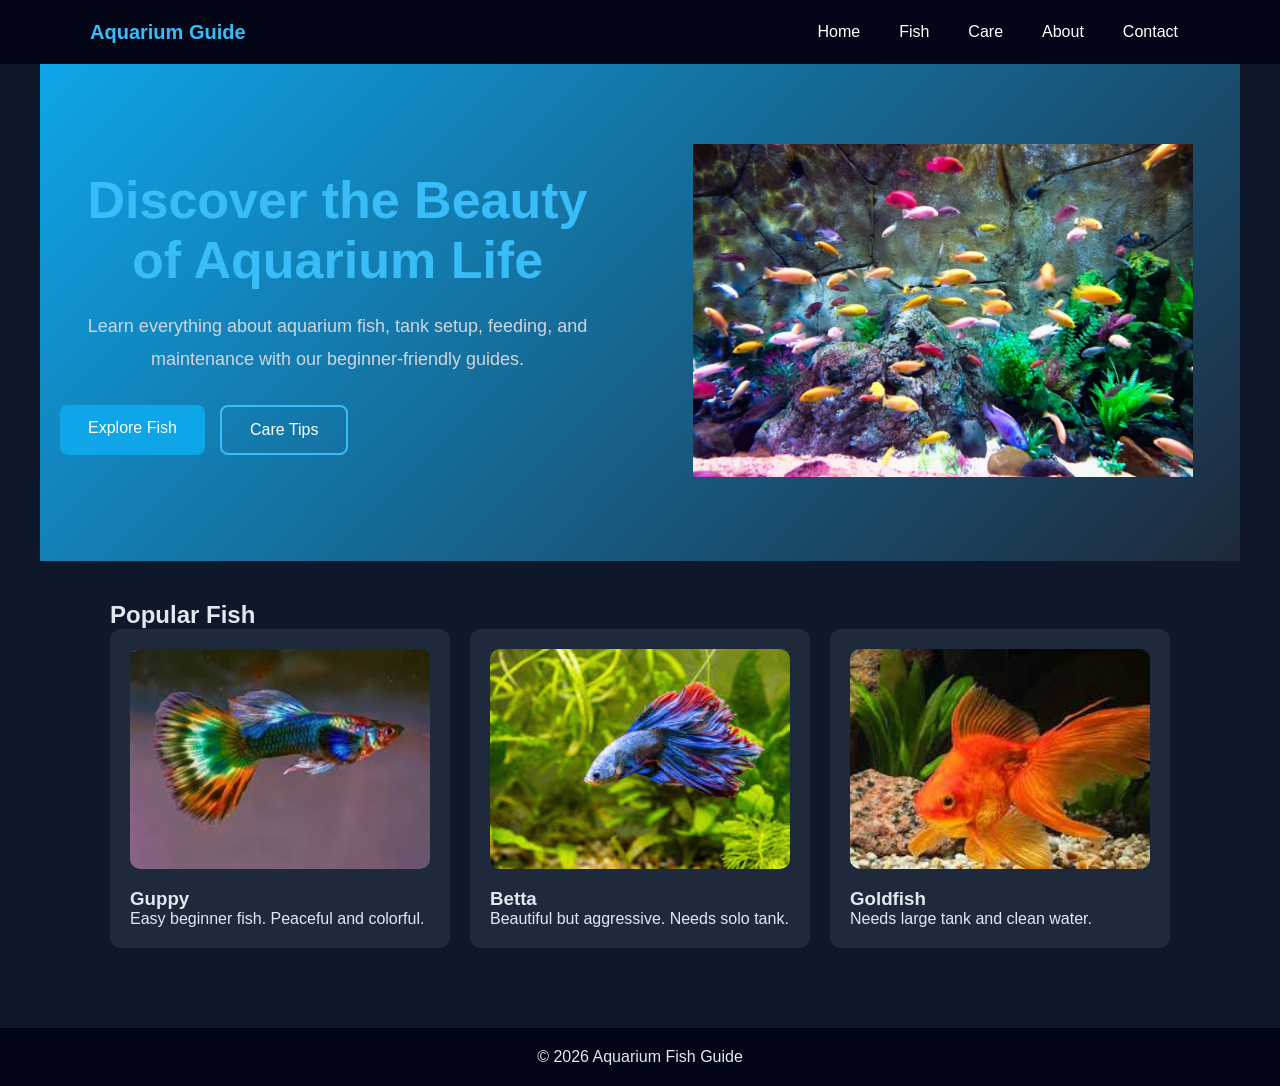
==== index.html @ 94d11c7d "Add files via upload" ====
<!DOCTYPE html>
<html>
<head>
<meta charset="UTF-8">
<meta name="viewport" content="width=device-width, initial-scale=1.0">
  <title>Aquarium Fish Guide</title>
  <link rel="stylesheet" href="css/style.css">
</head>

<body>

<header>
  <div class="navbar">
    <div class="logo">Aquarium Guide</div>
    <div class="nav-links">
      <a href="index.html">Home</a>
      <a href="fish.html">Fish</a>
      <a href="care.html">Care</a>
      <a href="about.html">About</a>
      <a href="contact.html">Contact</a>
    </div>
  </div>
</header>


<section class="hero">

    <div class="hero-text">

        <h1>Discover the Beauty of Aquarium Life</h1>

        <p>
            Learn everything about aquarium fish,
            tank setup, feeding, and maintenance with
            our beginner-friendly guides.
        </p>

        <div class="hero-buttons">
            <a href="fish.html" class="btn">Explore Fish</a>
            <a href="care.html" class="btn btn-outline">Care Tips</a>
        </div>

    </div>

    <div class="hero-image">

        <img src="images/hero.jpg" alt="Aquarium Fish">

    </div>

</section>

<section class="container">
  <h2>Popular Fish</h2>
  <div class="grid">

    <div class="card">
    <img src="images/fish/guppy.jpg" alt="Guppy">
      <h3>Guppy</h3>
      <p>Easy beginner fish. Peaceful and colorful.</p>
    </div>

    <div class="card">
     <img src="images/fish/betta.jpg" alt="Betta">
      <h3>Betta</h3>
      <p>Beautiful but aggressive. Needs solo tank.</p>
    </div>

    <div class="card">
     <img src="images/fish/goldfish.jpg" alt="Goldfish">
      <h3>Goldfish</h3>
      <p>Needs large tank and clean water.</p>
    </div>

  </div>
</section>

<footer>
  <p>© 2026 Aquarium Fish Guide</p>
</footer>

</body>
</html>
---- css/style.css ----
*{
  margin:0;
  padding:0;
  box-sizing:border-box;
  font-family: Arial, sans-serif;
}

body{
  background:#0f172a;
  color:#e2e8f0;
}


header{
  background:#020617;
  padding:15px;
  position:sticky;
  top:0;
}

.navbar{
  display:flex;
  justify-content:space-between;
  align-items:center;
  max-width:1100px;
  margin:auto;
}

.logo{
  color:#38bdf8;
  font-size:20px;
  font-weight:bold;
}

.nav-links{
  display:flex;
  gap:15px;
}

.nav-links a{
  color:white;
  text-decoration:none;
  padding:8px 12px;
  border-radius:6px;
}

.nav-links a:hover{
  background:#38bdf8;
  color:black;
}


.hero{
  text-align:center;
  padding:80px 20px;
  background:linear-gradient(135deg,#0ea5e9,#1e293b);
}

.hero h1{
  font-size:40px;
}

.container{
  max-width:1100px;
  margin:auto;
  padding:40px 20px;
}


.grid{
  display:grid;
  grid-template-columns:repeat(auto-fit,minmax(250px,1fr));
  gap:20px;
}

.card{
  background:#1e293b;
  padding:20px;
  border-radius:10px;
}

.card:hover{
  transform:translateY(-5px);
  transition:0.3s;
}


form{
  display:flex;
  flex-direction:column;
  gap:10px;
  max-width:500px;
}

input,textarea{
  padding:10px;
  border:none;
  border-radius:5px;
}

button{
  padding:10px;
  background:#38bdf8;
  border:none;
  cursor:pointer;
}


footer{
  text-align:center;
  padding:20px;
  background:#020617;
  margin-top:40px;
}


@media(max-width:768px){
  .hero h1{
    font-size:28px;
  }

  .nav-links{
    flex-direction:column;
  }
}

table {
  width: 100%;
  border-collapse: collapse;
  margin-top: 80px;
  background: #1e293b;
  border-radius: 10px;
  overflow: hidden;
}

th, td {
  padding: 12px;
  text-align: center;
  border-bottom: 1px solid #334155;
}

th {
  background: #0ea5e9;
  color: black;
}

tr:hover {
  background: #334155;
}

td {
  font-size: 16px;
}

.hero{

    display:flex;
    align-items:center;
    justify-content:space-between;

    max-width:1200px;
    margin:auto;

    padding:80px 20px;

    gap:50px;

}

.hero-text{

    flex:1;

}

.hero-text h1{

    font-size:52px;

    color:#38bdf8;

    margin-bottom:20px;

}

.hero-text p{

    font-size:18px;

    line-height:1.8;

    color:#d1d5db;

    margin-bottom:30px;

}

.hero-buttons{

    display:flex;

    gap:15px;

}

.btn{

    background:#0ea5e9;

    color:white;

    padding:14px 28px;

    text-decoration:none;

    border-radius:8px;

    transition:.3s;

}

.btn:hover{

    background:#0284c7;

}

.btn-outline{

    background:transparent;

    border:2px solid #38bdf8;

}

.btn-outline:hover{

    background:#38bdf8;

    color:black;

}

.hero-image{

    flex:1;

    text-align:center;

}

.hero-image img{

    width:100%;

    max-width:500px;

}

/* Mobile */

@media(max-width:768px){

.hero{

flex-direction:column-reverse;

text-align:center;

}

.hero-buttons{

justify-content:center;

}

.hero-text h1{

font-size:36px;

}

}

.card img{

width:100%;

height:220px;

object-fit:cover;

border-radius:10px;

margin-bottom:15px;

}

.hero-image img{

width:100%;

max-width:500px;

animation:float 4s ease-in-out infinite;

}

.about-image{
    display:flex;
    justify-content:center;
    margin-top:30px;
}

.about-image img{
    width:100%;
    max-width:1080px;   
    height:auto;
    border-radius:12px;
    object-fit:cover;
    box-shadow:0 10px 25px rgba(0,0,0,0.4);
}

.contact-image img{

width:100%;

border-radius:15px;

margin-bottom:25px;

}

@keyframes float{

0%{
transform:translateY(0);
}

50%{
transform:translateY(-10px);
}

100%{
transform:translateY(0);
}

}

img{
    max-width:100%;
    height:auto;
}
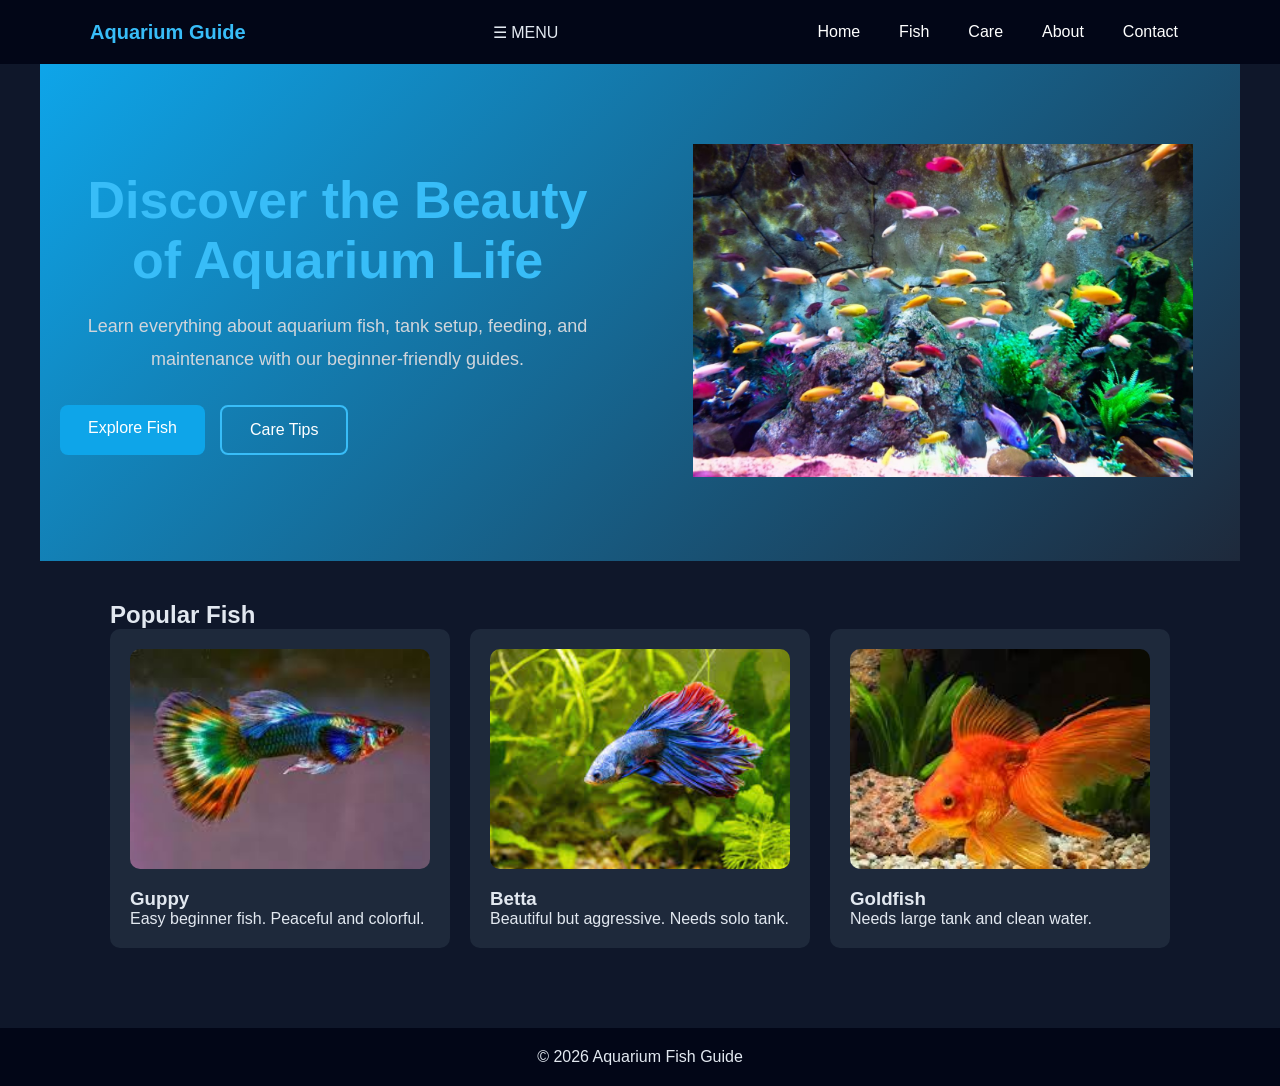
==== commit 517588e0: "index.html" ====
--- a/index.html
+++ b/index.html
@@ -12,14 +12,19 @@
 <header>
   <div class="navbar">
     <div class="logo">Aquarium Guide</div>
-    <div class="nav-links">
-      <a href="index.html">Home</a>
-      <a href="fish.html">Fish</a>
-      <a href="care.html">Care</a>
-      <a href="about.html">About</a>
-      <a href="contact.html">Contact</a>
+     <div class="menu-toggle" id="menu-toggle">
+            ☰ MENU
+        </div>
+
+        <nav class="nav-links" id="nav-links">
+            <a href="index.html">Home</a>
+            <a href="fish.html">Fish</a>
+            <a href="care.html">Care</a>
+            <a href="about.html">About</a>
+            <a href="contact.html">Contact</a>
+        </nav>
+
     </div>
-  </div>
 </header>
 
 
@@ -80,4 +85,4 @@
 </footer>
 
 </body>
-</html>+</html>
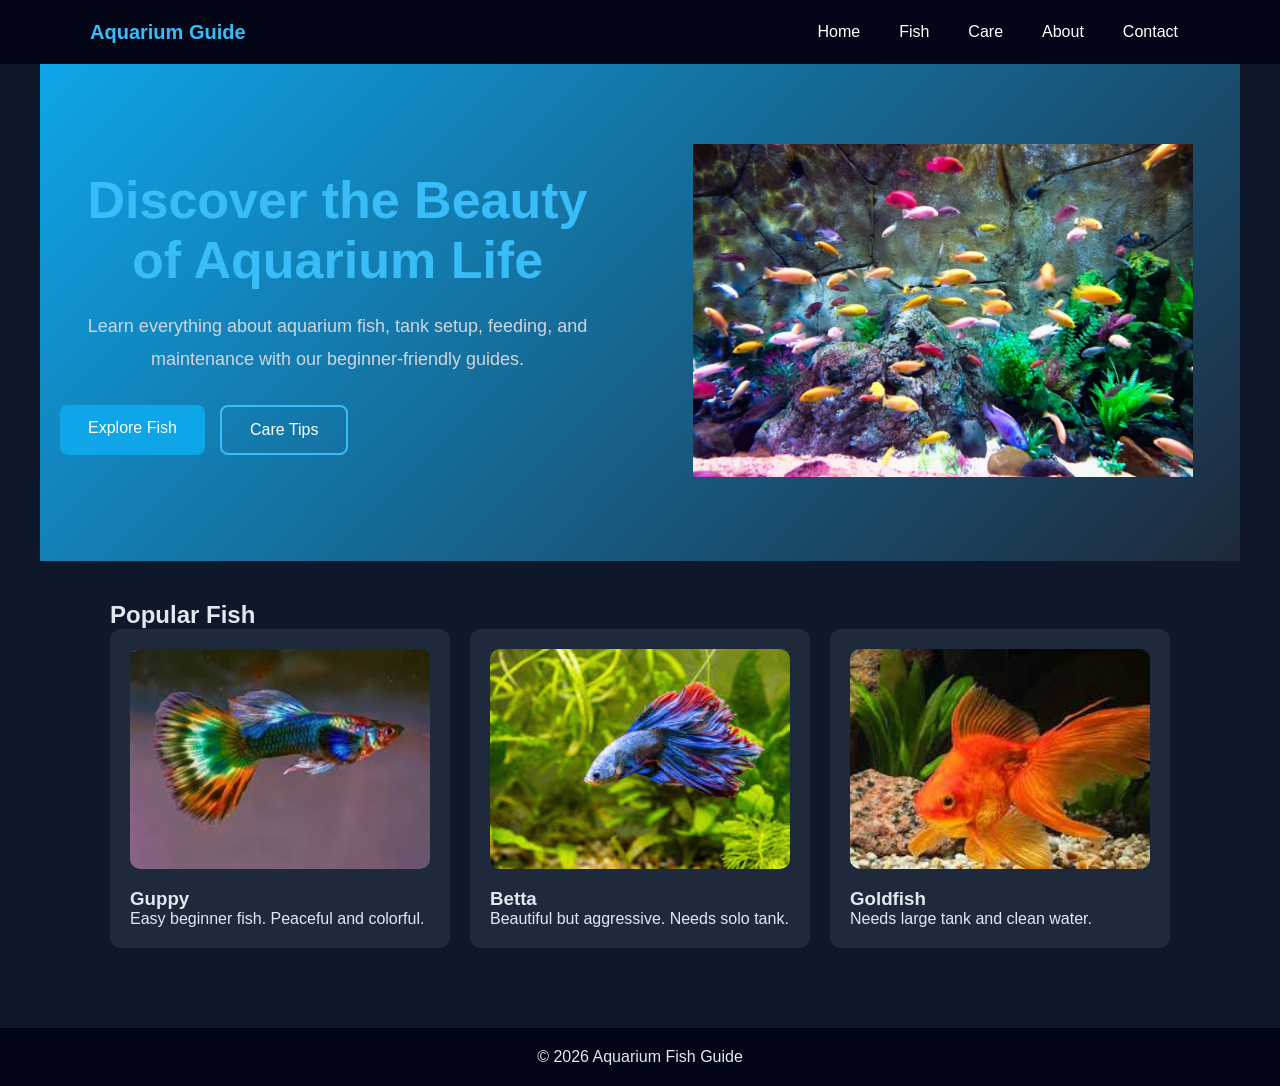
==== commit ce0ea598: "index.html" ====
--- a/index.html
+++ b/index.html
@@ -6,7 +6,7 @@
   <title>Aquarium Fish Guide</title>
   <link rel="stylesheet" href="css/style.css">
 </head>
-
+<script src="js/script.js"></script>
 <body>
 
 <header>
--- a/css/style.css
+++ b/css/style.css
@@ -351,4 +351,54 @@
 img{
     max-width:100%;
     height:auto;
-}+}
+
+
+.menu-toggle{
+    display:none;
+    font-size:28px;
+    cursor:pointer;
+    color:white;
+}
+
+
+
+@media (max-width:768px){
+
+.navbar{
+    flex-wrap:wrap;
+}
+
+.menu-toggle{
+    display:block;
+}
+
+.nav-links{
+
+    display:none;
+
+    width:100%;
+
+    flex-direction:column;
+
+    margin-top:15px;
+
+    background:#020617;
+
+}
+
+.nav-links a{
+
+    padding:15px;
+
+    border-top:1px solid #334155;
+
+}
+
+.nav-links.active{
+
+    display:flex;
+
+}
+
+}
